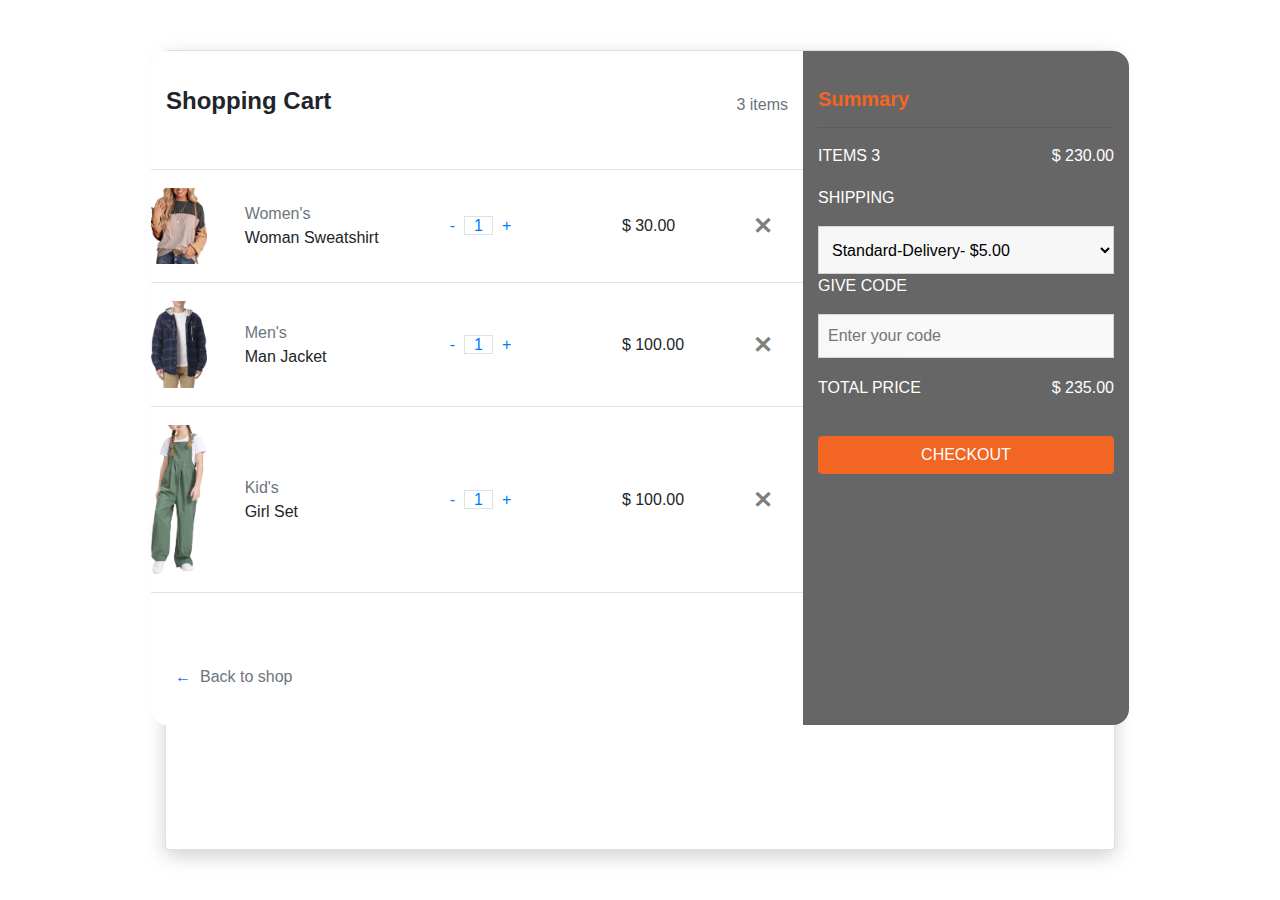
==== cart.html @ e25278c7 "built cart page" ====
<!DOCTYPE html>
<html lang="en">
<head>
  <meta charset="UTF-8">
  <meta name="viewport" content="width=device-width, initial-scale=1.0">
  <title>Shopping Cart</title>
        <link rel="stylesheet" type="text/css" href="css/cart.css" />
        
  <!-- Bootstrap CSS -->
  <link rel="stylesheet" href="https://stackpath.bootstrapcdn.com/bootstrap/4.3.1/css/bootstrap.min.css">
  <!-- Font Awesome CSS -->
  <link rel="stylesheet" href="https://cdnjs.cloudflare.com/ajax/libs/font-awesome/4.7.0/css/font-awesome.min.css">
  
</head>

     <body> 
        <div class="card">
            <div class="row">
                <div class="col-md-8 cart">
                    <div class="title">
                        <div class="row">
                            <div class="col"><h4><b>Shopping Cart</b></h4></div>
                            <div class="col align-self-center text-right text-muted">3 items</div>
                        </div>
                    </div>    
                    <div class="row border-top border-bottom">
                        <div class="row main align-items-center">
                            <div class="col-2"><img class="img-fluid" src="images/woman9.png"></div>
                            <div class="col">
                                <div class="row text-muted">Women's</div>
                                <div class="row">Woman Sweatshirt</div>
                            </div>
                            <div class="col">
                                <a href="#">-</a><a href="#" class="border">1</a><a href="#">+</a>
                            </div>
                            <div class="col">$ 30.00 <span class="close">&#10005;</span></div>
                        </div>
                    </div>
                    <div class="row">
                        <div class="row main align-items-center">
                            <div class="col-2"><img class="img-fluid" src="images/man5.png"></div>
                            <div class="col">
                                <div class="row text-muted">Men's</div>
                                <div class="row">Man Jacket</div>
                            </div>
                            <div class="col">
                                <a href="#">-</a><a href="#" class="border">1</a><a href="#">+</a>
                            </div>
                            <div class="col">$ 100.00 <span class="close">&#10005;</span></div>
                        </div>
                    </div>
                    <div class="row border-top border-bottom">
                        <div class="row main align-items-center">
                            <div class="col-2"><img class="img-fluid" src="images/kid2.png"></div>
                            <div class="col">
                                <div class="row text-muted">Kid's</div>
                                <div class="row">Girl Set</div>
                            </div>
                            <div class="col">
                                <a href="#">-</a><a href="#" class="border">1</a><a href="#">+</a>
                            </div>
                            <div class="col">$ 100.00 <span class="close">&#10005;</span></div>
                        </div>
                    </div>
                    <div class="back-to-shop"><a href="index.html">&leftarrow;</a><span class="text-muted">Back to shop</span></div>
                </div>
                <div class="col-md-4 summary">
                    <div><h5><b>Summary</b></h5></div>
                    <hr>
                    <div class="row">
                        <div class="col">ITEMS 3</div>
                        <div class="col text-right">$ 230.00</div>
                    </div>
                    <form>
                        <p>SHIPPING</p>
                        <select><option class="text-muted">Standard-Delivery- $5.00</option></select>
                        <p>GIVE CODE</p>
                        <input id="code" placeholder="Enter your code">
                    </form>
                    <div class="row">
                        <div class="col">TOTAL PRICE</div>
                        <div class="col text-right">$ 235.00</div>
                    </div>
                    <button class="btn">CHECKOUT</button>
                </div>
            </div>
            
        </div>
        <!--------
        <!-- footer section start --
        <div class="footer_section layout_padding">
            <div class="container">
                <div class="input_bt">
                    <input type="text" class="mail_bt" placeholder="Your Email" name="Your Email" />
                    <span class="subscribe_bt" id="basic-addon2"><a href="#">Subscribe</a></span>
                </div>
                <div class="location_main">Customer Service Number : <a href="#">+1-888-280-4331</a></div>
            </div>
        </div>
        <!-- footer section end --
        <!-- copyright section start --
        <div class="copyright_section">
            <div class="container">
                <p class="copyright_text">© 2024 All Rights Reserved. Design by Shabnam Hoss</p>
            </div>
        </div>
        <!-- copyright section end -->



   <!-- Bootstrap Bundle JS (includes Popper.js) -->
  <script src="https://cdnjs.cloudflare.com/ajax/libs/jquery/3.2.1/jquery.min.js"></script>
  <script src="https://stackpath.bootstrapcdn.com/bootstrap/4.3.1/js/bootstrap.bundle.min.js"></script>
     
</body>
</html>
---- css/cart.css ----
body{
  background: #666666;
  min-height: 100vh;
  vertical-align: middle;
  display: flex;
  font-family: sans-serif;
  font-size: 0.8rem;
  font-weight: bold;
}
.title{
  margin-bottom: 5vh;
}
.card{
  margin: 50px auto;
  max-width: 950px;
  width: 90%;
  box-shadow: 0 6px 20px 0 rgba(0, 0, 0, 0.19);
  border-radius: 1rem;
  border: transparent;
}
@media(max-width:767px){
  .card{
      margin: 3vh auto;
  }
}
.cart{
  background-color: #fff;
  padding: 4vh 5vh;
  border-bottom-left-radius: 1rem;
  border-top-left-radius: 1rem;
}
@media(max-width:767px){
  .cart{
      padding: 4vh;
      border-bottom-left-radius: unset;
      border-top-right-radius: 1rem;
  }
}
.summary{
  background-color: #666666;
  border-top-right-radius: 1rem;
  border-bottom-right-radius: 1rem;
  padding: 4vh;
  color: #fff;
}
@media(max-width:767px){
  .summary{
  border-top-right-radius: unset;
  border-bottom-left-radius: 1rem;
  }
}
.summary .col-2{
  padding: 0;
}
.summary .col-10
{
  padding: 0;
}.row{
  margin: 0;
}
.title b{
  font-size: 1.5rem;
}
.main{
  margin: 0;
  padding: 2vh 0;
  width: 100%;
}
.col-2, .col{
  padding: 0 1vh;
}
a{
  padding: 0 1vh;
}
.close{
  margin-left: auto;
  font-size: 0.7rem;
}
img{
  width: 3.5rem;
}
.back-to-shop{
  margin-top: 4.5rem;
}
h5{
  margin-top: 4vh;
  color: #f26522;
}
hr{
  margin-top: 1.25rem;
}
form{
  padding: 2vh 0;
}
select{
  border: 1px solid rgba(0, 0, 0, 0.137);
  padding: 1.5vh 1vh;
  margin-bottom: 4vh;
  outline: none;
  width: 100%;
  background-color: rgb(247, 247, 247);
}
input{
  border: 1px solid rgba(0, 0, 0, 0.137);
  padding: 1vh;
  margin-bottom: 4vh;
  outline: none;
  width: 100%;
  background-color: rgb(247, 247, 247);
}
input:focus::-webkit-input-placeholder
{
    color:transparent;
}
.btn{
  background-color: #f26522 !important;
  border-color: #f26522 !important;
  color: white !important;
  width: 100%;
  font-size: 0.7rem;
  margin-top: 4vh;
  padding: 1vh;
  border-radius: 0;
}
.btn:focus{
  box-shadow: none;
  outline: none;
  box-shadow: none;
  color: white;
  -webkit-box-shadow: none;
  -webkit-user-select: none;
  transition: none; 
}
.btn:hover{
  color: white;
}
a{
  color: black; 
}
a:hover{
  color: black;
  text-decoration: none;
}
#code{
  background-image: linear-gradient(to left, rgba(255, 255, 255, 0.253) , rgba(255, 255, 255, 0.185)), url("https://img.icons8.com/small/16/000000/long-arrow-right.png");
  background-repeat: no-repeat;
  background-position-x: 95%;
  background-position-y: center;
}
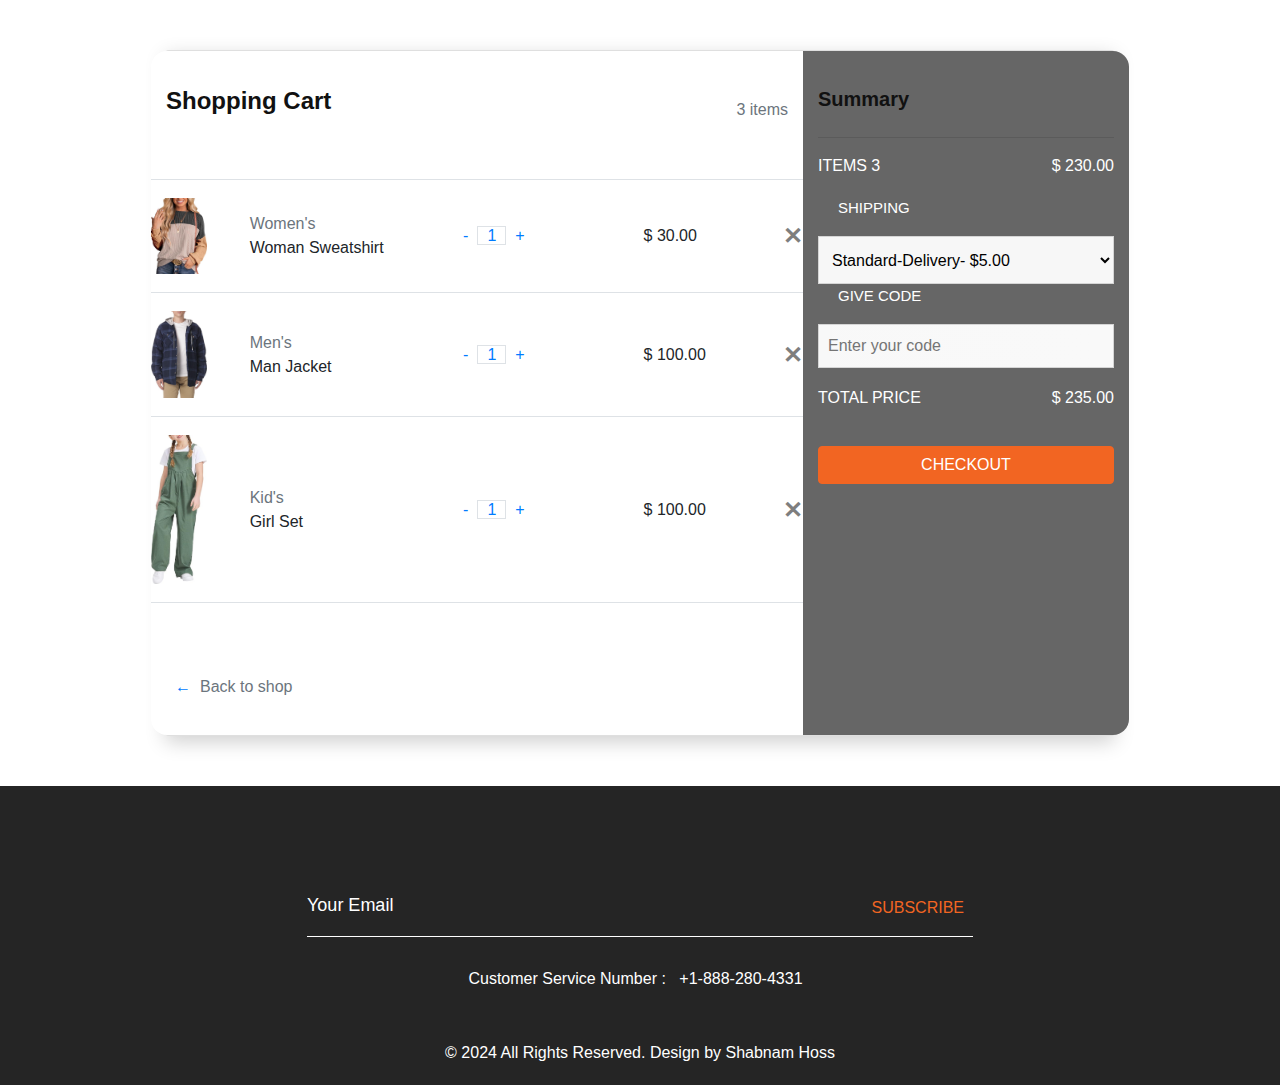
==== commit 8b4812c7: "add footer" ====
--- a/cart.html
+++ b/cart.html
@@ -5,6 +5,7 @@
   <meta name="viewport" content="width=device-width, initial-scale=1.0">
   <title>Shopping Cart</title>
         <link rel="stylesheet" type="text/css" href="css/cart.css" />
+        <link rel="stylesheet" type="text/css" href="css/style.css" />
         
   <!-- Bootstrap CSS -->
   <link rel="stylesheet" href="https://stackpath.bootstrapcdn.com/bootstrap/4.3.1/css/bootstrap.min.css">
@@ -14,6 +15,7 @@
 </head>
 
      <body> 
+        
         <div class="card">
             <div class="row">
                 <div class="col-md-8 cart">
@@ -86,8 +88,8 @@
             </div>
             
         </div>
-        <!--------
-        <!-- footer section start --
+        
+        <!-- footer section start -->
         <div class="footer_section layout_padding">
             <div class="container">
                 <div class="input_bt">
@@ -97,8 +99,8 @@
                 <div class="location_main">Customer Service Number : <a href="#">+1-888-280-4331</a></div>
             </div>
         </div>
-        <!-- footer section end --
-        <!-- copyright section start --
+        <!-- footer section end -->
+        <!-- copyright section start -->
         <div class="copyright_section">
             <div class="container">
                 <p class="copyright_text">© 2024 All Rights Reserved. Design by Shabnam Hoss</p>
--- a/css/cart.css
+++ b/css/cart.css
@@ -1,12 +1,4 @@
-body{
-  background: #666666;
-  min-height: 100vh;
-  vertical-align: middle;
-  display: flex;
-  font-family: sans-serif;
-  font-size: 0.8rem;
-  font-weight: bold;
-}
+
 .title{
   margin-bottom: 5vh;
 }
--- a/css/style.css
+++ b/css/style.css
@@ -0,0 +1,855 @@
+* {
+    box-sizing: border-box !important;
+    transition: ease all 0.5s;
+}
+
+html {
+    scroll-behavior: smooth;
+    overflow-x: hidden;
+}
+
+body {
+    color: #666666;
+    font-size: 14px;
+    line-height: 1.80857;
+    font-weight: normal;
+    overflow-x: hidden;
+    font-family: "Poppins", sans-serif;
+}
+
+a {
+    color: #1f1f1f;
+    text-decoration: none !important;
+    outline: none !important;
+    -webkit-transition: all 0.3s ease-in-out;
+    -moz-transition: all 0.3s ease-in-out;
+    -ms-transition: all 0.3s ease-in-out;
+    -o-transition: all 0.3s ease-in-out;
+    transition: all 0.3s ease-in-out;
+}
+
+h1,
+h2,
+h3,
+h4,
+h5,
+h6 {
+    letter-spacing: 0;
+    font-weight: normal;
+    position: relative;
+    padding: 0 0 10px 0;
+    font-weight: normal;
+    line-height: normal;
+    color: #111111;
+    margin: 0;
+}
+
+h1 {
+    font-size: 24px;
+}
+
+h2 {
+    font-size: 22px;
+}
+
+h3 {
+    font-size: 18px;
+}
+
+h4 {
+    font-size: 16px;
+}
+
+h5 {
+    font-size: 14px;
+}
+
+h6 {
+    font-size: 13px;
+}
+
+*,
+*::after,
+*::before {
+    -webkit-box-sizing: border-box;
+    -moz-box-sizing: border-box;
+    box-sizing: border-box;
+}
+
+h1 a,
+h2 a,
+h3 a,
+h4 a,
+h5 a,
+h6 a {
+    color: #212121;
+    text-decoration: none !important;
+    opacity: 1;
+}
+
+button:focus {
+    outline: none;
+}
+
+ul,
+li,
+ol {
+    margin: 0px;
+    padding: 0px;
+    list-style: none;
+}
+
+p {
+    margin: 20px;
+    font-weight: 300;
+    font-size: 15px;
+    line-height: 24px;
+}
+
+a {
+    color: #222222;
+    text-decoration: none;
+    outline: none !important;
+}
+
+a,
+.btn {
+    text-decoration: none !important;
+    outline: none !important;
+    -webkit-transition: all 0.3s ease-in-out;
+    -moz-transition: all 0.3s ease-in-out;
+    -ms-transition: all 0.3s ease-in-out;
+    -o-transition: all 0.3s ease-in-out;
+    transition: all 0.3s ease-in-out;
+}
+
+img {
+    max-width: 100%;
+    height: 370px;
+}
+.logo img {
+    max-width: 100%;
+    height: auto;
+}
+
+:focus {
+    outline: 0;
+}
+
+.paddind_bottom_0 {
+    padding-bottom: 0 !important;
+}
+
+.btn-custom {
+    margin-top: 20px;
+    background-color: transparent !important;
+    border: 2px solid #ddd;
+    padding: 12px 40px;
+    font-size: 16px;
+}
+
+.lead {
+    font-size: 18px;
+    line-height: 30px;
+    color: #767676;
+    margin: 0;
+    padding: 0;
+}
+
+.form-control:focus {
+    border-color: #ffffff !important;
+    box-shadow: 0 0 0 0.2rem rgba(255, 255, 255, 0.25);
+}
+
+.navbar-form input {
+    border: none !important;
+}
+
+.badge {
+    font-weight: 500;
+}
+
+blockquote {
+    margin: 20px 0 20px;
+    padding: 30px;
+}
+
+button {
+    border: 0;
+    margin: 0;
+    padding: 0;
+    cursor: pointer;
+}
+
+.full {
+    float: left;
+    width: 100%;
+}
+
+.layout_padding {
+    padding-top: 90px;
+    padding-bottom: 0px;
+}
+
+.padding_0 {
+    padding: 0px;
+}
+
+/* banner bg main start */
+
+.banner_bg_main {
+    width: 100%;
+    float: left;
+    background-image: url(../images/banner-bg.png);
+    height: auto;
+    background-size: 100%;
+    background-repeat: no-repeat;
+}
+
+/* banner bg main end */
+
+.header_section_top {
+    width: 100%;
+    float: left;
+    background-color: #2b2a29;
+    clip-path: polygon(0 0, 100% 0, 96% 100%, 3% 100%);
+    height: auto;
+    padding: 10px 0px;
+}
+
+.custom_menu {
+    width: 100%;
+    margin: 0 auto;
+    text-align: center;
+}
+
+.custom_menu ul {
+    margin: 0px;
+    padding: 0px;
+    display: inline-block;
+}
+
+.custom_menu li {
+    float: left;
+    font-size: 16px;
+    color: #f1f1f1;
+    padding: 6px 10px 0px 10px;
+}
+
+.custom_menu li a {
+    color: #f1f1f1;
+}
+
+.custom_menu li a:hover {
+    color: #f26522;
+}
+
+.logo_section {
+    width: 100%;
+    float: left;
+}
+
+.logo {
+    width: 100%;
+    float: left;
+    text-align: center;
+    padding: 30px 0px;
+}
+
+.header_section {
+    width: 100%;
+    display: flex;
+}
+
+.containt_main {
+    display: flex;
+}
+
+/* opennav bar start */
+
+.sidenav {
+    height: 100%;
+    width: 0;
+    position: fixed;
+    z-index: 1;
+    top: 0;
+    left: 0;
+    background-color: #111;
+    overflow-x: hidden;
+    transition: 0.5s;
+    padding-top: 60px;
+}
+
+.sidenav a {
+    padding: 8px 8px 8px 32px;
+    text-decoration: none;
+    font-size: 20px;
+    color: #ffffff;
+    display: block;
+    transition: 0.3s;
+}
+
+.sidenav a:hover {
+    color: #f26522;
+}
+
+.sidenav .closebtn {
+    position: absolute;
+    top: 0;
+    right: 25px;
+    font-size: 36px;
+    margin-left: 50px;
+}
+
+@media screen and (max-height: 450px) {
+    .sidenav {
+        padding-top: 15px;
+    }
+    .sidenav a {
+        font-size: 18px;
+    }
+}
+
+.toggle_icon {
+    cursor: pointer;
+    color: #ffffff;
+    order: 2;
+}
+
+.header_box {
+    order: 2;
+    display: flex;
+}
+
+.dropdown,
+.dropleft,
+.dropright,
+.dropup {
+    position: relative;
+    margin: 0 auto;
+    text-align: center;
+    display: inline-block;
+    margin-left: 30px;
+    order: 2;
+}
+
+.btn-secondary {
+    color: #fff;
+    background-color: #30302e;
+    border-color: #30302e;
+}
+
+.btn-secondary:hover {
+    color: #fff;
+    background-color: #30302e;
+    border-color: #30302e;
+}
+
+.show > .btn-secondary.dropdown-toggle:focus {
+    box-shadow: none;
+}
+
+/* Styles for wrapping the search box start */
+
+.main {
+    flex: 1;
+    margin: 0px 30px;
+    display: inline-block;
+    order: 2;
+}
+
+.has-search .form-control {
+    padding-left: 2.375rem;
+}
+
+.has-search .form-control-feedback {
+    position: absolute;
+    z-index: 2;
+    display: block;
+    width: 2.375rem;
+    height: 2.375rem;
+    line-height: 2.375rem;
+    text-align: center;
+    pointer-events: none;
+    color: #aaa;
+}
+
+/* Styles for wrapping the search box end */
+
+.login_menu {
+    display: flex;
+    text-align: right;
+    float: right;
+}
+
+.login_menu ul {
+    margin: 0px;
+    padding: 0px;
+}
+
+.login_menu li {
+    float: left;
+    font-size: 16px;
+    color: #ffffff;
+    text-transform: uppercase;
+    padding-left: 10px;
+    padding-top: 4px;
+}
+
+.login_menu li a {
+    color: #ffffff;
+}
+
+.login_menu li a:hover {
+    color: #f26522;
+}
+
+.padding_10 {
+    padding-left: 10px;
+}
+
+.nav-link {
+    display: block;
+    padding: 0.4rem 1rem;
+}
+
+a:hover {
+    color: #f26522;
+    text-decoration: underline;
+}
+
+.banner_section {
+    width: 100%;
+    float: left;
+    padding-bottom: 60px;
+}
+
+.banner_taital {
+    width: 100%;
+    font-size: 60px;
+    color: #ffffff;
+    text-align: center;
+    text-transform: uppercase;
+    font-weight: bold;
+}
+
+.buynow_bt {
+    width: 170px;
+    margin: 0 auto;
+    padding-top: 30px;
+}
+
+#my_slider a.carousel-control-next {
+    right: 0px;
+    top: 40px;
+}
+
+#my_slider a.carousel-control-prev {
+    left: 0px;
+    top: 40px;
+}
+
+#my_slider .carousel-control-next,
+#my_slider .carousel-control-prev {
+    width: 45px;
+    height: 45px;
+    background: rgb(242, 222, 172, 0.8);
+    opacity: 1;
+    font-size: 20px;
+    color: #000;
+    border-radius: 100px;
+}
+
+#my_slider .carousel-control-next:focus,
+#my_slider .carousel-control-next:hover,
+#my_slider .carousel-control-prev:focus,
+#my_slider .carousel-control-prev:hover {
+    color: #fff;
+}
+
+.fashion_section {
+    width: 100%;
+    float: left;
+    padding-bottom: 150px;
+}
+
+.fashion_taital {
+    width: 100%;
+    font-size: 40px;
+    color: #30302e;
+    text-align: center;
+    font-weight: bold;
+}
+
+.fashion_section_2 {
+    width: 100%;
+    margin-top: 30px;
+}
+
+.box_main {
+    width: 100%;
+    background-color: #ffffff;
+    height: auto;
+    padding: 20px;
+    box-shadow: 0px 0 30px 10px #f0f0f0;
+    margin-bottom: 20px;
+}
+
+.shirt_text {
+    width: 100%;
+    font-size: 20px;
+    color: #30302e;
+    text-align: center;
+    font-weight: bold;
+    padding-bottom: 5px;
+}
+
+.price_text {
+    width: 100%;
+    font-size: 16px;
+    color: #f26522;
+    text-align: center;
+    margin: 0px;
+}
+
+.tshirt_img {
+    width: 100%;
+    text-align: center;
+    margin: 50px 0px;
+    min-height: 370px;
+}
+
+.btn_main {
+    width: 100%;
+    display: flex;
+}
+
+.buy_bt {
+    float: left;
+    width: 100%;
+}
+
+.buy_bt a {
+    width: 100%;
+    font-size: 16px;
+    color: #f26522;
+    background-color: transparent;
+    text-align: right;
+    font-weight: bold;
+}
+
+.buy_bt a:hover {
+    background-color: transparent;
+    color: #262626;
+}
+
+.seemore_bt {
+    width: 100%;
+    float: right;
+    text-align: right;
+}
+
+.seemore_bt a {
+    width: 100%;
+    font-size: 16px;
+    color: #262626;
+    background-color: transparent;
+    text-align: right;
+}
+
+.seemore_bt a:hover {
+    background-color: transparent;
+    color: #f26522;
+}
+
+#main_slider a.carousel-control-next {
+    right: 615px;
+    top: 105%;
+}
+
+#main_slider a.carousel-control-prev {
+    left: 615px;
+    top: 105%;
+}
+
+#main_slider .carousel-control-next,
+#main_slider .carousel-control-prev {
+    width: 55px;
+    height: 55px;
+    background-color: #30302e;
+    opacity: 1;
+    font-size: 30px;
+    color: #ffffff;
+}
+
+#main_slider .carousel-control-next:focus,
+#main_slider .carousel-control-next:hover,
+#main_slider .carousel-control-prev:focus,
+#main_slider .carousel-control-prev:hover {
+    color: #fff;
+    background-color: #f26522;
+}
+
+/* fashion section end */
+
+/* Men section start */
+
+.men_img {
+    width: 100%;
+    text-align: center;
+    margin: 50px 0px;
+    min-height: 293px;
+}
+
+#men_slider a.carousel-control-next {
+    right: 615px;
+    top: 105%;
+}
+
+#men_slider a.carousel-control-prev {
+    left: 615px;
+    top: 105%;
+}
+
+#men_slider .carousel-control-next,
+#men_slider .carousel-control-prev {
+    width: 55px;
+    height: 55px;
+    background-color: #30302e;
+    opacity: 1;
+    font-size: 30px;
+    color: #ffffff;
+}
+
+#men_slider .carousel-control-next:focus,
+#men_slider .carousel-control-next:hover,
+#men_slider .carousel-control-prev:focus,
+#men_slider .carousel-control-prev:hover {
+    color: #fff;
+    background-color: #f26522;
+}
+
+/* Men section end */
+
+/* Kid section start */
+
+.kid_section {
+    width: 100%;
+    float: left;
+    padding-bottom: 50px;
+}
+
+.kid_img {
+    width: 100%;
+    text-align: center;
+    margin: 50px 0px;
+    min-height: 293px;
+}
+
+#kid_slider a.carousel-control-next {
+    right: 615px;
+    top: 98%;
+}
+
+#kid_slider a.carousel-control-prev {
+    left: 615px;
+    top: 98%;
+}
+
+#kid_slider .carousel-control-next,
+#kid_slider .carousel-control-prev {
+    width: 55px;
+    height: 55px;
+    background-color: #30302e;
+    opacity: 1;
+    font-size: 30px;
+    color: #ffffff;
+}
+
+#kid_slider .carousel-control-next:focus,
+#kid_slider .carousel-control-next:hover,
+#kid_slider .carousel-control-prev:focus,
+#kid_slider .carousel-control-prev:hover {
+    color: #fff;
+    background-color: #f26522;
+}
+
+/* loader bar css start */
+
+.loader_main {
+    width: 100%;
+    text-align: center;
+    margin-top: 140px;
+}
+
+.loader {
+    border: 16px solid #f3f3f3;
+    border-radius: 50%;
+    border-top: 16px solid #414744;
+    border-right: 16px solid #f26522;
+    border-bottom: 16px solid #414744;
+    border-left: 16px solid #f26522;
+    width: 120px;
+    height: 120px;
+    -webkit-animation: spin 2s linear infinite;
+    animation: spin 6s linear infinite;
+    margin: 0 auto;
+}
+
+@-webkit-keyframes spin {
+    0% {
+        -webkit-transform: rotate(0deg);
+    }
+    100% {
+        -webkit-transform: rotate(360deg);
+    }
+}
+
+@keyframes spin {
+    0% {
+        transform: rotate(0deg);
+    }
+    100% {
+        transform: rotate(360deg);
+    }
+}
+
+/* loader bar css end */
+
+/* Kid section end */
+
+/* footer section start */
+
+.footer_section {
+    width: 100%;
+    float: left;
+    background-color: #252525;
+    height: auto;
+}
+
+.input_bt {
+    width: 60%;
+    margin: 0 auto;
+    text-align: center;
+    display: flex;
+    border-bottom: 1px solid #ffffff !important;
+}
+
+.mail_bt {
+    width: 100%;
+    float: left;
+    font-size: 18px;
+    color: #fff;
+    background-color: transparent;
+    padding: 5px 0px 5px 0px;
+    height: 60px;
+    border: 0px;
+}
+
+input.mail_bt::placeholder {
+    color: #fff;
+}
+
+.subscribe_bt {
+    width: 30%;
+    float: right;
+    font-size: 16px;
+    color: #f26522;
+    background-color: transparent;
+    padding: 20px 0px 5px 0px;
+    border-radius: 30px;
+    border: 0px;
+    text-transform: uppercase;
+    text-align: right;
+}
+
+.subscribe_bt a {
+    color: #f26522;
+}
+
+.subscribe_bt a:hover {
+    color: #ffffff;
+}
+
+.footer_menu {
+    width: 100%;
+    margin: 0 auto;
+    text-align: center;
+}
+
+.footer_menu ul {
+    margin: 0px;
+    padding: 0px;
+    display: inline-block;
+}
+
+.footer_menu li {
+    float: left;
+    font-size: 16px;
+    color: #f1f1f1;
+    padding: 20px 10px 0px 10px;
+}
+
+.footer_menu li a {
+    color: #f1f1f1;
+}
+
+.footer_menu li a:hover {
+    color: #f26522;
+}
+
+.location_main {
+    width: 100%;
+    margin: 0 auto;
+    padding-top: 30px;
+    text-align: center;
+}
+
+.location_main {
+    float: left;
+    font-size: 16px;
+    color: #ffffff;
+    padding: 30px 30px 30px 30px;
+}
+
+.location_main a {
+    color: #ffffff;
+}
+
+.location_main a:hover {
+    color: #f26522;
+}
+
+/* footer section end */
+
+/* copyright section start */
+
+.copyright_section {
+    width: 100%;
+    float: left;
+    background-color: #252525;
+    height: auto;
+}
+
+.copyright_text {
+    width: 100%;
+    float: left;
+    color: #ffffff;
+    text-align: center;
+    font-size: 16px;
+    margin: 20px 0px;
+}
+
+.copyright_text a {
+    color: #ffffff;
+}
+
+.copyright_text a:hover {
+    color: #f26522;
+}
+
+.margin_top90 {
+    margin-top: 90px;
+}
+
+/* copyright section end */
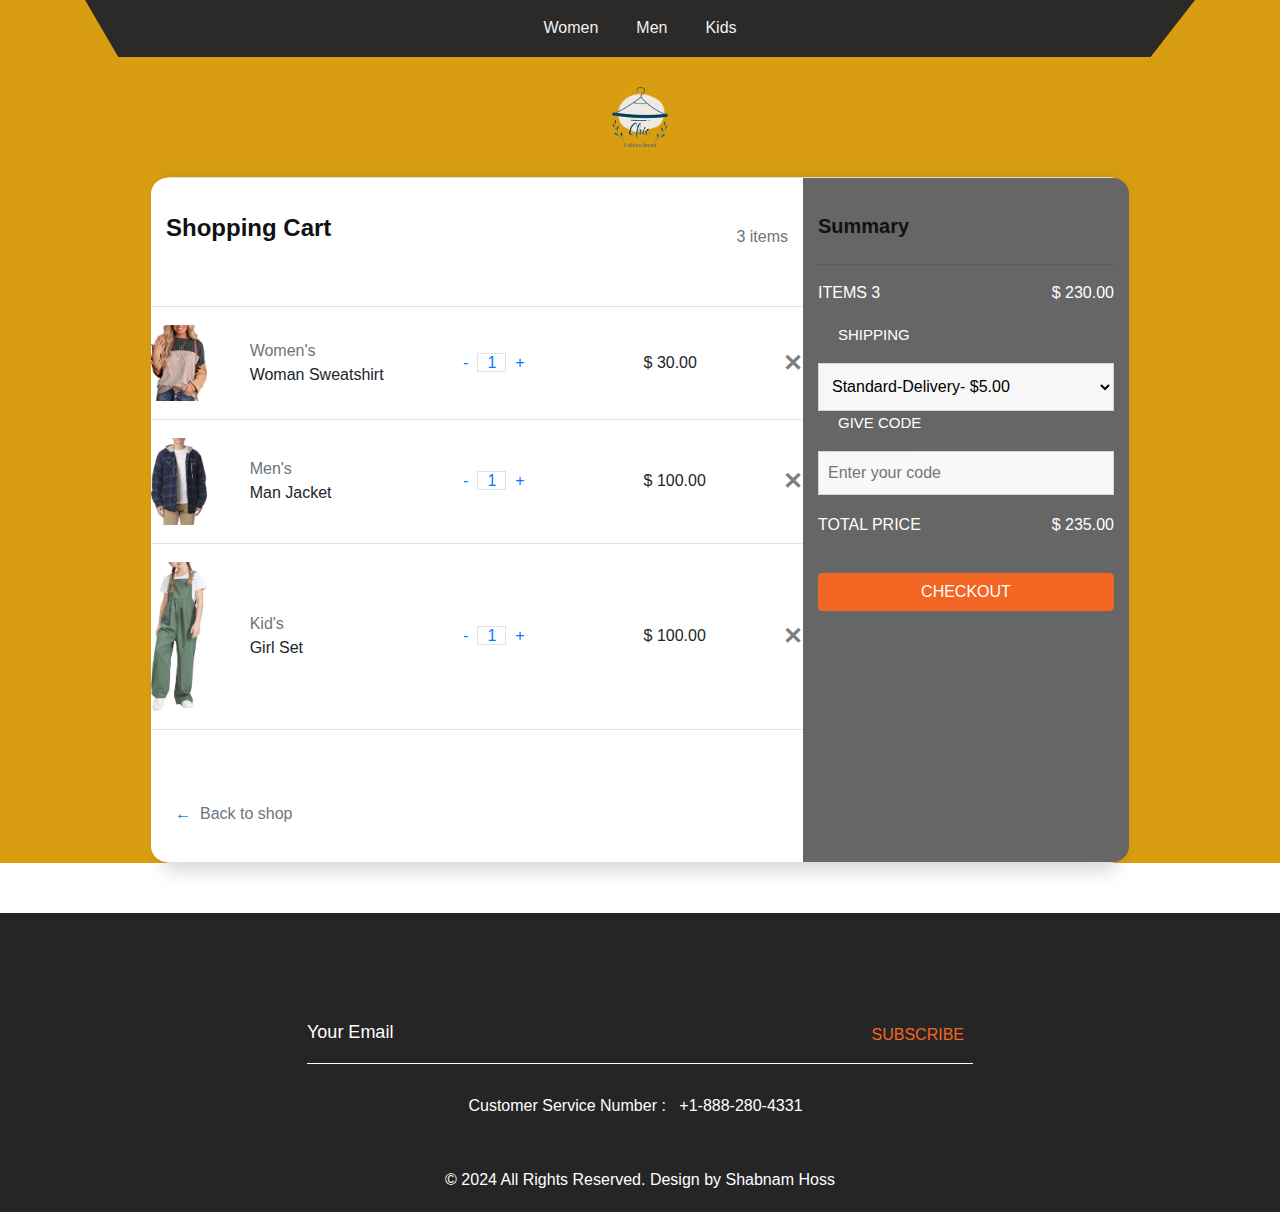
==== commit 4e8a6b58: "add logo" ====
--- a/cart.html
+++ b/cart.html
@@ -15,99 +15,128 @@
 </head>
 
      <body> 
-        
-        <div class="card">
-            <div class="row">
-                <div class="col-md-8 cart">
-                    <div class="title">
-                        <div class="row">
-                            <div class="col"><h4><b>Shopping Cart</b></h4></div>
-                            <div class="col align-self-center text-right text-muted">3 items</div>
-                        </div>
-                    </div>    
-                    <div class="row border-top border-bottom">
-                        <div class="row main align-items-center">
-                            <div class="col-2"><img class="img-fluid" src="images/woman9.png"></div>
-                            <div class="col">
-                                <div class="row text-muted">Women's</div>
-                                <div class="row">Woman Sweatshirt</div>
+        <div class="cart-page-container">
+            <div class="container">
+                <div class="header_section_top">
+                    <div class="row">
+                        <div class="col-sm-12">
+                            <div class="custom_menu">
+                                <ul>
+                                    <li><a href="#main_slider">Women</a></li>
+                                    <li><a href="#men_slider">Men</a></li>
+                                    <li><a href="#kid_slider">Kids</a></li>
+                                </ul>
                             </div>
-                            <div class="col">
-                                <a href="#">-</a><a href="#" class="border">1</a><a href="#">+</a>
-                            </div>
-                            <div class="col">$ 30.00 <span class="close">&#10005;</span></div>
                         </div>
                     </div>
+                </div>
+            </div>
+            <!-- logo section start -->
+            <div class="logo_section">
+                <div class="container">
                     <div class="row">
-                        <div class="row main align-items-center">
-                            <div class="col-2"><img class="img-fluid" src="images/man5.png"></div>
-                            <div class="col">
-                                <div class="row text-muted">Men's</div>
-                                <div class="row">Man Jacket</div>
+                        <div class="col-sm-12">
+                            <div class="logo">
+                                <a href="index.html"><img src="images/logo.png" /></a>
                             </div>
-                            <div class="col">
-                                <a href="#">-</a><a href="#" class="border">1</a><a href="#">+</a>
-                            </div>
-                            <div class="col">$ 100.00 <span class="close">&#10005;</span></div>
                         </div>
                     </div>
-                    <div class="row border-top border-bottom">
-                        <div class="row main align-items-center">
-                            <div class="col-2"><img class="img-fluid" src="images/kid2.png"></div>
-                            <div class="col">
-                                <div class="row text-muted">Kid's</div>
-                                <div class="row">Girl Set</div>
-                            </div>
-                            <div class="col">
-                                <a href="#">-</a><a href="#" class="border">1</a><a href="#">+</a>
-                            </div>
-                            <div class="col">$ 100.00 <span class="close">&#10005;</span></div>
-                        </div>
-                    </div>
-                    <div class="back-to-shop"><a href="index.html">&leftarrow;</a><span class="text-muted">Back to shop</span></div>
-                </div>
-                <div class="col-md-4 summary">
-                    <div><h5><b>Summary</b></h5></div>
-                    <hr>
-                    <div class="row">
-                        <div class="col">ITEMS 3</div>
-                        <div class="col text-right">$ 230.00</div>
-                    </div>
-                    <form>
-                        <p>SHIPPING</p>
-                        <select><option class="text-muted">Standard-Delivery- $5.00</option></select>
-                        <p>GIVE CODE</p>
-                        <input id="code" placeholder="Enter your code">
-                    </form>
-                    <div class="row">
-                        <div class="col">TOTAL PRICE</div>
-                        <div class="col text-right">$ 235.00</div>
-                    </div>
-                    <button class="btn">CHECKOUT</button>
                 </div>
             </div>
+            <!-- logo section end -->
             
+            <div class="card">
+                <div class="row">
+                    <div class="col-md-8 cart">
+                        <div class="title">
+                            <div class="row">
+                                <div class="col"><h4><b>Shopping Cart</b></h4></div>
+                                <div class="col align-self-center text-right text-muted">3 items</div>
+                            </div>
+                        </div>    
+                        <div class="row border-top border-bottom">
+                            <div class="row main align-items-center">
+                                <div class="col-2"><img class="img-fluid" src="images/woman9.png"></div>
+                                <div class="col">
+                                    <div class="row text-muted">Women's</div>
+                                    <div class="row">Woman Sweatshirt</div>
+                                </div>
+                                <div class="col">
+                                    <a href="#">-</a><a href="#" class="border">1</a><a href="#">+</a>
+                                </div>
+                                <div class="col">$ 30.00 <span class="close">&#10005;</span></div>
+                            </div>
+                        </div>
+                        <div class="row">
+                            <div class="row main align-items-center">
+                                <div class="col-2"><img class="img-fluid" src="images/man5.png"></div>
+                                <div class="col">
+                                    <div class="row text-muted">Men's</div>
+                                    <div class="row">Man Jacket</div>
+                                </div>
+                                <div class="col">
+                                    <a href="#">-</a><a href="#" class="border">1</a><a href="#">+</a>
+                                </div>
+                                <div class="col">$ 100.00 <span class="close">&#10005;</span></div>
+                            </div>
+                        </div>
+                        <div class="row border-top border-bottom">
+                            <div class="row main align-items-center">
+                                <div class="col-2"><img class="img-fluid" src="images/kid2.png"></div>
+                                <div class="col">
+                                    <div class="row text-muted">Kid's</div>
+                                    <div class="row">Girl Set</div>
+                                </div>
+                                <div class="col">
+                                    <a href="#">-</a><a href="#" class="border">1</a><a href="#">+</a>
+                                </div>
+                                <div class="col">$ 100.00 <span class="close">&#10005;</span></div>
+                            </div>
+                        </div>
+                        <div class="back-to-shop"><a href="index.html">&leftarrow;</a><span class="text-muted">Back to shop</span></div>
+                    </div>
+                    <div class="col-md-4 summary">
+                        <div><h5><b>Summary</b></h5></div>
+                        <hr>
+                        <div class="row">
+                            <div class="col">ITEMS 3</div>
+                            <div class="col text-right">$ 230.00</div>
+                        </div>
+                        <form>
+                            <p>SHIPPING</p>
+                            <select><option class="text-muted">Standard-Delivery- $5.00</option></select>
+                            <p>GIVE CODE</p>
+                            <input id="code" placeholder="Enter your code">
+                        </form>
+                        <div class="row">
+                            <div class="col">TOTAL PRICE</div>
+                            <div class="col text-right">$ 235.00</div>
+                        </div>
+                        <button class="btn">CHECKOUT</button>
+                    </div>
+                </div>
+                
+            </div>
+           
+            <!-- footer section start -->
+            <div class="footer_section layout_padding">
+                <div class="container">
+                    <div class="input_bt">
+                        <input type="text" class="mail_bt" placeholder="Your Email" name="Your Email" />
+                        <span class="subscribe_bt" id="basic-addon2"><a href="#">Subscribe</a></span>
+                    </div>
+                    <div class="location_main">Customer Service Number : <a href="#">+1-888-280-4331</a></div>
+                </div>
+            </div>
+            <!-- footer section end -->
+            <!-- copyright section start -->
+            <div class="copyright_section">
+                <div class="container">
+                    <p class="copyright_text">© 2024 All Rights Reserved. Design by Shabnam Hoss</p>
+                </div>
+            </div>
+            <!-- copyright section end -->
         </div>
-        
-        <!-- footer section start -->
-        <div class="footer_section layout_padding">
-            <div class="container">
-                <div class="input_bt">
-                    <input type="text" class="mail_bt" placeholder="Your Email" name="Your Email" />
-                    <span class="subscribe_bt" id="basic-addon2"><a href="#">Subscribe</a></span>
-                </div>
-                <div class="location_main">Customer Service Number : <a href="#">+1-888-280-4331</a></div>
-            </div>
-        </div>
-        <!-- footer section end -->
-        <!-- copyright section start -->
-        <div class="copyright_section">
-            <div class="container">
-                <p class="copyright_text">© 2024 All Rights Reserved. Design by Shabnam Hoss</p>
-            </div>
-        </div>
-        <!-- copyright section end -->
-
 
 
    <!-- Bootstrap Bundle JS (includes Popper.js) -->
--- a/css/cart.css
+++ b/css/cart.css
@@ -1,4 +1,6 @@
-
+.cart-page-container{
+  background-color: #d89d11;
+}
 .title{
   margin-bottom: 5vh;
 }
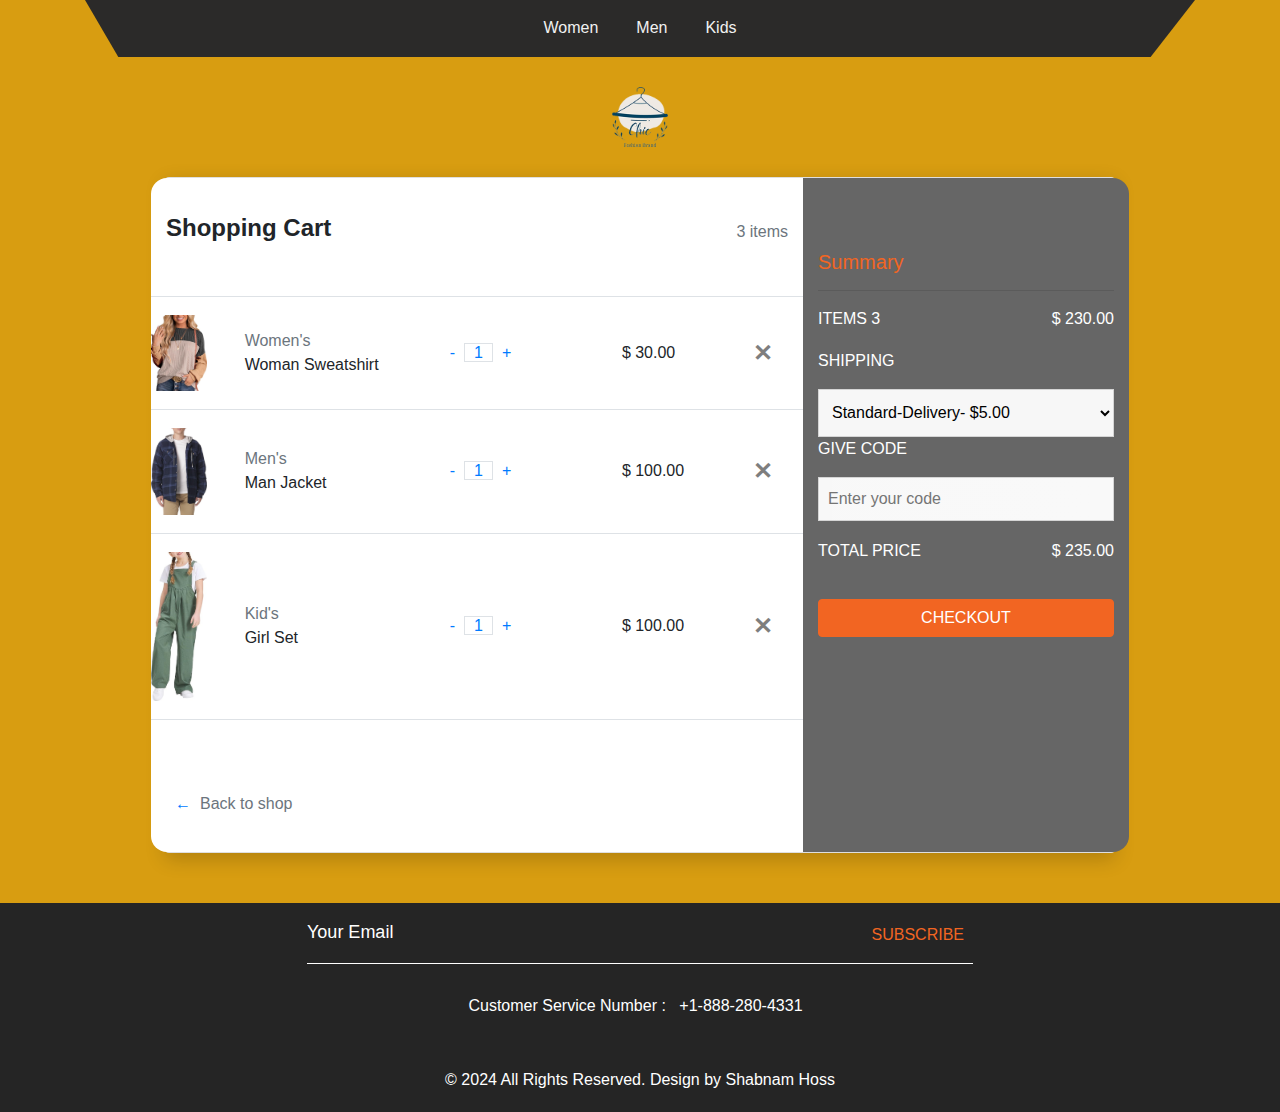
==== commit 146a5eed: "finish shopping cart" ====
--- a/cart.html
+++ b/cart.html
@@ -5,7 +5,7 @@
   <meta name="viewport" content="width=device-width, initial-scale=1.0">
   <title>Shopping Cart</title>
         <link rel="stylesheet" type="text/css" href="css/cart.css" />
-        <link rel="stylesheet" type="text/css" href="css/style.css" />
+        <link rel="stylesheet" type="text/css" href="css/styles.css" />
         
   <!-- Bootstrap CSS -->
   <link rel="stylesheet" href="https://stackpath.bootstrapcdn.com/bootstrap/4.3.1/css/bootstrap.min.css">
@@ -22,9 +22,9 @@
                         <div class="col-sm-12">
                             <div class="custom_menu">
                                 <ul>
-                                    <li><a href="#main_slider">Women</a></li>
-                                    <li><a href="#men_slider">Men</a></li>
-                                    <li><a href="#kid_slider">Kids</a></li>
+                                    <li><a href="index.html#main_slider">Women</a></li>
+                                    <li><a href="index.html#men_slider">Men</a></li>
+                                    <li><a href="index.html#kid_slider">Kids</a></li>
                                 </ul>
                             </div>
                         </div>
@@ -44,7 +44,7 @@
                 </div>
             </div>
             <!-- logo section end -->
-            
+
             <div class="card">
                 <div class="row">
                     <div class="col-md-8 cart">
@@ -96,7 +96,7 @@
                         <div class="back-to-shop"><a href="index.html">&leftarrow;</a><span class="text-muted">Back to shop</span></div>
                     </div>
                     <div class="col-md-4 summary">
-                        <div><h5><b>Summary</b></h5></div>
+                        <h5>Summary</h5>
                         <hr>
                         <div class="row">
                             <div class="col">ITEMS 3</div>
@@ -138,8 +138,6 @@
             <!-- copyright section end -->
         </div>
 
-
-   <!-- Bootstrap Bundle JS (includes Popper.js) -->
   <script src="https://cdnjs.cloudflare.com/ajax/libs/jquery/3.2.1/jquery.min.js"></script>
   <script src="https://stackpath.bootstrapcdn.com/bootstrap/4.3.1/js/bootstrap.bundle.min.js"></script>
      
--- a/css/cart.css
+++ b/css/cart.css
@@ -1,5 +1,220 @@
-.cart-page-container{
-  background-color: #d89d11;
+/* banner bg main end */
+
+a {
+  color: #1f1f1f;
+  text-decoration: none !important;
+  outline: none !important;
+  -webkit-transition: all 0.3s ease-in-out;
+  -moz-transition: all 0.3s ease-in-out;
+  -ms-transition: all 0.3s ease-in-out;
+  -o-transition: all 0.3s ease-in-out;
+  transition: all 0.3s ease-in-out;
+}
+ul,
+li,
+ol {
+    margin: 0px;
+    padding: 0px;
+    list-style: none;
+}
+.header_section_top {
+  width: 100%;
+  float: left;
+  background-color: #2b2a29;
+  clip-path: polygon(0 0, 100% 0, 96% 100%, 3% 100%);
+  height: auto;
+  padding: 10px 0px;
+}
+
+.custom_menu {
+  width: 100%;
+  margin: 0 auto;
+  text-align: center;
+}
+
+.custom_menu ul {
+  margin: 0px;
+  padding: 0px;
+  display: inline-block;
+}
+
+.custom_menu li {
+  float: left;
+  font-size: 16px;
+  color: #f1f1f1;
+  padding: 6px 10px 0px 10px;
+}
+
+.custom_menu li a {
+  color: #f1f1f1;
+}
+
+.custom_menu li a:hover {
+  color: #f26522;
+}
+
+.logo_section {
+  width: 100%;
+  float: left;
+}
+
+.logo {
+  width: 100%;
+  float: left;
+  text-align: center;
+  padding: 30px 0px;
+}
+
+.header_section {
+  width: 100%;
+  display: flex;
+}
+
+.containt_main {
+  display: flex;
+}
+/* footer section start */
+
+.footer_section {
+  width: 100%;
+  float: left;
+  background-color: #252525;
+  height: auto;
+}
+
+.input_bt {
+  width: 60%;
+  margin: 0 auto;
+  text-align: center;
+  display: flex;
+  border-bottom: 1px solid #ffffff !important;
+}
+
+.mail_bt {
+  width: 100%;
+  float: left;
+  font-size: 18px;
+  color: #fff;
+  background-color: transparent;
+  padding: 5px 0px 5px 0px;
+  height: 60px;
+  border: 0px;
+}
+
+input.mail_bt::placeholder {
+  color: #fff;
+}
+
+.subscribe_bt {
+  width: 30%;
+  float: right;
+  font-size: 16px;
+  color: #f26522;
+  background-color: transparent;
+  padding: 20px 0px 5px 0px;
+  border-radius: 30px;
+  border: 0px;
+  text-transform: uppercase;
+  text-align: right;
+}
+
+.subscribe_bt a {
+  color: #f26522;
+}
+
+.subscribe_bt a:hover {
+  color: #ffffff;
+}
+
+.footer_menu {
+  width: 100%;
+  margin: 0 auto;
+  text-align: center;
+}
+
+.footer_menu ul {
+  margin: 0px;
+  padding: 0px;
+  display: inline-block;
+}
+
+.footer_menu li {
+  float: left;
+  font-size: 16px;
+  color: #f1f1f1;
+  padding: 20px 10px 0px 10px;
+}
+
+.footer_menu li a {
+  color: #f1f1f1;
+}
+
+.footer_menu li a:hover {
+  color: #f26522;
+}
+
+.location_main {
+  width: 100%;
+  margin: 0 auto;
+  padding-top: 30px;
+  text-align: center;
+}
+
+.location_main {
+  float: left;
+  font-size: 16px;
+  color: #ffffff;
+  padding: 30px 30px 30px 30px;
+}
+
+.location_main a {
+  color: #ffffff;
+}
+
+.location_main a:hover {
+  color: #f26522;
+}
+
+/* footer section end */
+
+/* copyright section start */
+
+.copyright_section {
+  width: 100%;
+  float: left;
+  background-color: #252525;
+  height: auto;
+}
+
+.copyright_text {
+  width: 100%;
+  float: left;
+  color: #ffffff;
+  text-align: center;
+  font-size: 16px;
+  margin: 20px 0px;
+}
+
+.copyright_text a {
+  color: #ffffff;
+}
+
+.copyright_text a:hover {
+  color: #f26522;
+}
+
+.margin_top90 {
+  margin-top: 90px;
+}
+
+/* copyright section end */
+
+
+
+
+/* Shopping cart Page */
+body{
+  background-color: #d89d11 !important;
 }
 .title{
   margin-bottom: 5vh;
@@ -76,7 +291,7 @@
 .back-to-shop{
   margin-top: 4.5rem;
 }
-h5{
+.summary h5{
   margin-top: 4vh;
   color: #f26522;
 }
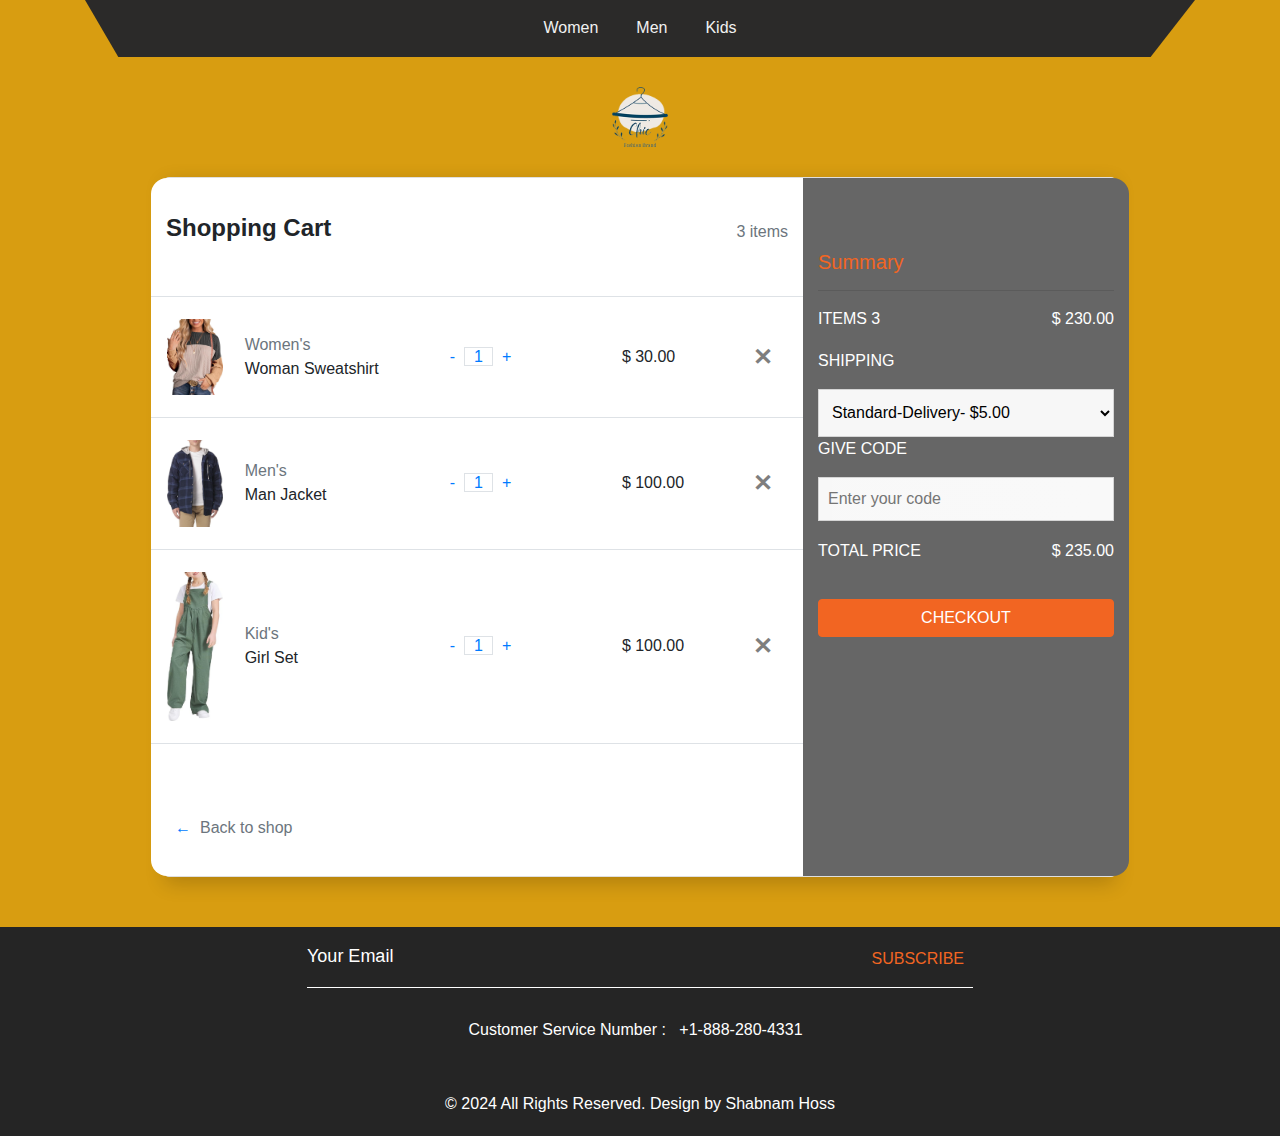
==== commit b45b7544: "fixed margin img" ====
--- a/cart.html
+++ b/cart.html
@@ -5,9 +5,7 @@
   <meta name="viewport" content="width=device-width, initial-scale=1.0">
   <title>Shopping Cart</title>
         <link rel="stylesheet" type="text/css" href="css/cart.css" />
-        <link rel="stylesheet" type="text/css" href="css/styles.css" />
-        
-  <!-- Bootstrap CSS -->
+<!-- Bootstrap CSS -->
   <link rel="stylesheet" href="https://stackpath.bootstrapcdn.com/bootstrap/4.3.1/css/bootstrap.min.css">
   <!-- Font Awesome CSS -->
   <link rel="stylesheet" href="https://cdnjs.cloudflare.com/ajax/libs/font-awesome/4.7.0/css/font-awesome.min.css">
@@ -56,7 +54,7 @@
                         </div>    
                         <div class="row border-top border-bottom">
                             <div class="row main align-items-center">
-                                <div class="col-2"><img class="img-fluid" src="images/woman9.png"></div>
+                                <div class="col-2"><img class="img-fluid m-1 mx-md-3" src="images/woman9.png"></div>
                                 <div class="col">
                                     <div class="row text-muted">Women's</div>
                                     <div class="row">Woman Sweatshirt</div>
@@ -69,7 +67,7 @@
                         </div>
                         <div class="row">
                             <div class="row main align-items-center">
-                                <div class="col-2"><img class="img-fluid" src="images/man5.png"></div>
+                                <div class="col-2"><img class="img-fluid m-1 mx-md-3" src="images/man5.png"></div>
                                 <div class="col">
                                     <div class="row text-muted">Men's</div>
                                     <div class="row">Man Jacket</div>
@@ -82,7 +80,7 @@
                         </div>
                         <div class="row border-top border-bottom">
                             <div class="row main align-items-center">
-                                <div class="col-2"><img class="img-fluid" src="images/kid2.png"></div>
+                                <div class="col-2"><img class="img-fluid m-1 mx-md-3" src="images/kid2.png"></div>
                                 <div class="col">
                                     <div class="row text-muted">Kid's</div>
                                     <div class="row">Girl Set</div>
--- a/css/cart.css
+++ b/css/cart.css
@@ -209,9 +209,6 @@
 
 /* copyright section end */
 
-
-
-
 /* Shopping cart Page */
 body{
   background-color: #d89d11 !important;
@@ -337,7 +334,6 @@
   box-shadow: none;
   color: white;
   -webkit-box-shadow: none;
-  -webkit-user-select: none;
   transition: none; 
 }
 .btn:hover{
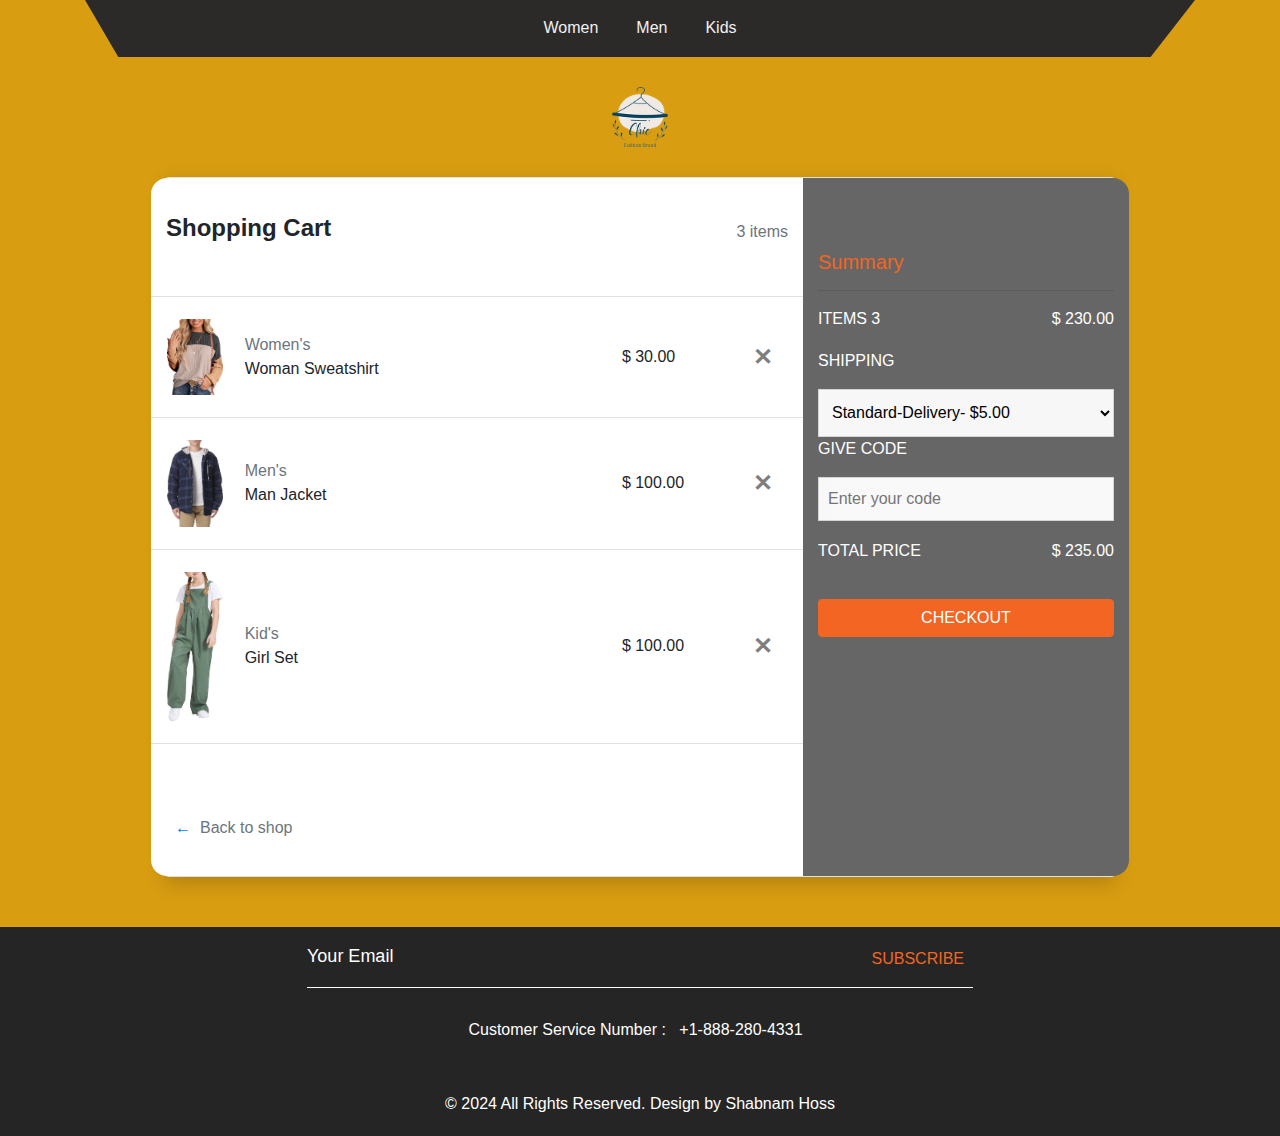
==== commit 0fcdbc2c: "add login form, edit cart page" ====
--- a/cart.html
+++ b/cart.html
@@ -13,6 +13,7 @@
 </head>
 
      <body> 
+        <!-- Header -->
         <div class="cart-page-container">
             <div class="container">
                 <div class="header_section_top">
@@ -60,7 +61,7 @@
                                     <div class="row">Woman Sweatshirt</div>
                                 </div>
                                 <div class="col">
-                                    <a href="#">-</a><a href="#" class="border">1</a><a href="#">+</a>
+                                
                                 </div>
                                 <div class="col">$ 30.00 <span class="close">&#10005;</span></div>
                             </div>
@@ -73,7 +74,7 @@
                                     <div class="row">Man Jacket</div>
                                 </div>
                                 <div class="col">
-                                    <a href="#">-</a><a href="#" class="border">1</a><a href="#">+</a>
+                                
                                 </div>
                                 <div class="col">$ 100.00 <span class="close">&#10005;</span></div>
                             </div>
@@ -86,7 +87,7 @@
                                     <div class="row">Girl Set</div>
                                 </div>
                                 <div class="col">
-                                    <a href="#">-</a><a href="#" class="border">1</a><a href="#">+</a>
+                                    
                                 </div>
                                 <div class="col">$ 100.00 <span class="close">&#10005;</span></div>
                             </div>
--- a/css/cart.css
+++ b/css/cart.css
@@ -1,4 +1,3 @@
-/* banner bg main end */
 
 a {
   color: #1f1f1f;
@@ -285,6 +284,7 @@
 img{
   width: 3.5rem;
 }
+
 .back-to-shop{
   margin-top: 4.5rem;
 }
@@ -351,4 +351,6 @@
   background-repeat: no-repeat;
   background-position-x: 95%;
   background-position-y: center;
-}+}
+
+
